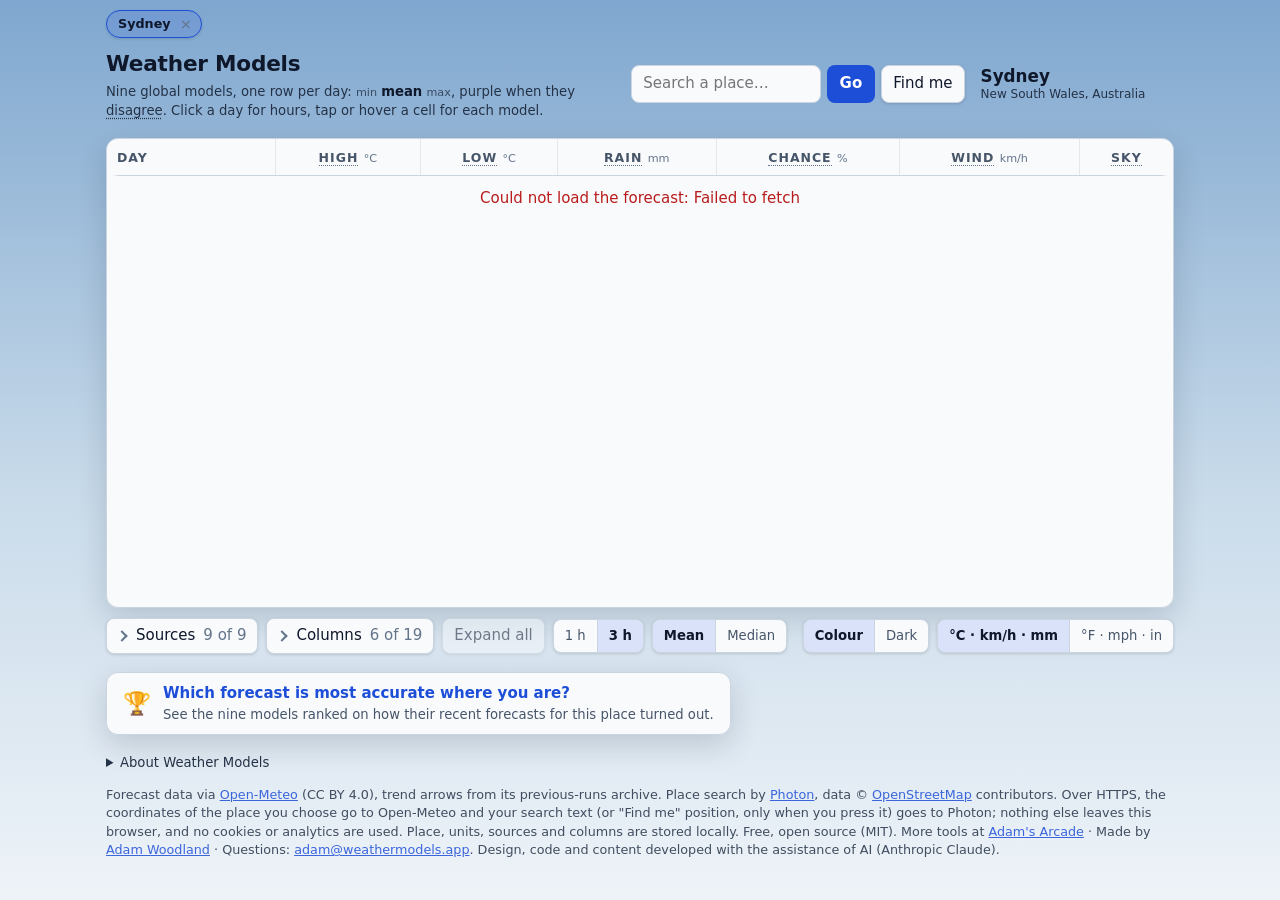
==== index.html @ e8eae399 "Shorter meta description Cut from 198 to 152 characters so search results show it whole.  Co-Authore" ====
<!DOCTYPE html>
<html lang="en-GB">
<head>
<meta charset="utf-8">
<meta name="viewport" content="width=device-width, initial-scale=1">
<title>Weather Models — compare nine forecast models in one table</title>
<meta name="description" content="Compare nine global weather models side by side: the min, mean and max forecast for temperature, rain, wind and more, day by day and hour by hour. Free.">
<meta name="keywords" content="weather model comparison, compare weather models, ECMWF vs GFS, multi-model forecast, forecast model spread, ECMWF, GFS, ICON, UKMO, ARPEGE, GEM, JMA, Open-Meteo">
<link rel="canonical" href="https://weathermodels.app/">

<meta property="og:type"        content="website">
<meta property="og:url"         content="https://weathermodels.app/">
<meta property="og:site_name"   content="Weather Models">
<meta property="og:title"       content="Weather Models — compare nine forecast models in one table">
<meta property="og:description" content="Every cell shows the min, mean and max across nine global weather models, one row per day. Free, no account, nothing tracked.">
<meta property="og:image"       content="https://weathermodels.app/og-image.png">
<meta property="og:image:width"  content="1200">
<meta property="og:image:height" content="630">
<meta property="og:image:alt"   content="Weather Models: a forecast table where each cell shows the minimum, mean and maximum across nine weather models">
<meta property="og:locale"      content="en_GB">
<meta name="twitter:card"        content="summary_large_image">
<meta name="twitter:title"       content="Weather Models — compare nine forecast models in one table">
<meta name="twitter:description" content="Every cell shows the min, mean and max across nine global weather models, one row per day. Free, no account, nothing tracked.">
<meta name="twitter:image"       content="https://weathermodels.app/og-image.png">

<link rel="icon" href="/favicon.ico" sizes="48x48">
<link rel="icon" href="/favicon.svg" type="image/svg+xml">
<link rel="apple-touch-icon" href="/apple-touch-icon.png">
<link rel="manifest" href="/manifest.json">
<meta name="theme-color" content="#b7cde2">
<meta name="robots" content="index, follow">
<link rel="stylesheet" href="style.css">
<script src="theme-boot.js"></script>

<script type="application/ld+json">
{
  "@context": "https://schema.org",
  "@type": "WebApplication",
  "name": "Weather Models",
  "alternateName": ["weathermodels.app", "Mean Weather"],
  "url": "https://weathermodels.app/",
  "description": "Compare nine global weather forecast models side by side. Every cell shows the minimum, mean and maximum forecast across the models, one row per day, with hourly detail on demand. Runs entirely in the browser; free, no account, nothing tracked.",
  "applicationCategory": "UtilitiesApplication",
  "operatingSystem": "Any",
  "browserRequirements": "Requires JavaScript",
  "inLanguage": "en-GB",
  "isAccessibleForFree": true,
  "offers": { "@type": "Offer", "price": "0", "priceCurrency": "GBP" },
  "author": { "@type": "Person", "name": "Adam Woodland", "url": "https://adamwoodland.com/" }
}
</script>
<script type="application/ld+json">
{
  "@context": "https://schema.org",
  "@type": "FAQPage",
  "mainEntity": [
    {
      "@type": "Question",
      "name": "What do the three numbers in a cell mean?",
      "acceptedAnswer": { "@type": "Answer", "text": "The lowest, the mean (or the median, switchable in the toolbar) and the highest forecast across the weather models that are switched on. Purple outer numbers mean the models disagree by more than usual for that column. The big number is tinted by its value: blue for cold or wet, orange and red for hot, strong wind or high UV; ordinary values stay plain." }
    },
    {
      "@type": "Question",
      "name": "Which weather models are compared?",
      "acceptedAnswer": { "@type": "Answer", "text": "Nine global models, fetched through Open-Meteo: ECMWF IFS, ECMWF AIFS (AI), NOAA GFS, DWD ICON, Met Office UKMO, Météo-France ARPEGE, ECCC GEM, JMA and CMA GRAPES. The seamless variants blend in each agency's regional high-resolution model where one exists, so the same list works anywhere in the world." }
    },
    {
      "@type": "Question",
      "name": "What do the small arrows mean?",
      "acceptedAnswer": { "@type": "Answer", "text": "On most number columns an arrow shows that the models' average for that day has moved since their run three days ago, using Open-Meteo's archive of previous runs: by at least 1 degree for temperatures and dew point, 1 mm of rain, 1 cm of snow, 5 km/h of wind (4 for the day's average, 8 for gusts), 15% cloud, 8% humidity, 3 hPa of pressure or an hour of sunshine. Chance and UV have no arrow because the archive does not keep them. Hover or tap the cell for the change." }
    },
    {
      "@type": "Question",
      "name": "Is anything tracked or uploaded?",
      "acceptedAnswer": { "@type": "Answer", "text": "Nothing is tracked: no cookies, no accounts, no analytics. Two things do leave your browser, both over HTTPS: the coordinates of the place you choose go to Open-Meteo to fetch the forecasts, and the text you type in the search box (or your position, if you press Find me) goes to Photon to look the place up. Your settings are stored in this browser only." }
    }
  ]
}
</script>
</head>
<body>
<a class="skip" href="#main">Skip to content</a>
<svg class="sprite" xmlns="http://www.w3.org/2000/svg" aria-hidden="true" focusable="false">
  <symbol id="i-sun" viewBox="0 0 24 24"><circle cx="12" cy="12" r="4"/><path d="M12 2v2M12 20v2M2 12h2M20 12h2M4.9 4.9l1.4 1.4M17.7 17.7l1.4 1.4M4.9 19.1l1.4-1.4M17.7 6.3l1.4-1.4"/></symbol>
  <symbol id="i-partly" viewBox="0 0 24 24"><circle cx="8" cy="8" r="3"/><path d="M8 2v1.5M2 8h1.5M3.8 3.8l1 1M12.2 3.8l-1 1M3.8 12.2l1-1"/><path d="M10 21h8a3.5 3.5 0 0 0 .4-6.97A5 5 0 0 0 9 15.5 3 3 0 0 0 10 21z"/></symbol>
  <symbol id="i-cloud" viewBox="0 0 24 24"><path d="M7 19h10a4 4 0 0 0 .5-7.97A6 6 0 0 0 6.3 12.5 3.5 3.5 0 0 0 7 19z"/></symbol>
  <symbol id="i-fog" viewBox="0 0 24 24"><path d="M7 15h10a4 4 0 0 0 .5-7.97A6 6 0 0 0 6.3 8.5 3.5 3.5 0 0 0 7 15z"/><path d="M5 19h14M8 22.5h9"/></symbol>
  <symbol id="i-drizzle" viewBox="0 0 24 24"><path d="M7 16h10a4 4 0 0 0 .5-7.97A6 6 0 0 0 6.3 9.5 3.5 3.5 0 0 0 7 16z"/><path d="M9 19v2M13 19v2M17 19v2"/></symbol>
  <symbol id="i-rain" viewBox="0 0 24 24"><path d="M7 16h10a4 4 0 0 0 .5-7.97A6 6 0 0 0 6.3 9.5 3.5 3.5 0 0 0 7 16z"/><path d="M9.5 18.5l-1.5 4M13.5 18.5l-1.5 4M17.5 18.5l-1.5 4"/></symbol>
  <symbol id="i-snow" viewBox="0 0 24 24"><path d="M7 16h10a4 4 0 0 0 .5-7.97A6 6 0 0 0 6.3 9.5 3.5 3.5 0 0 0 7 16z"/><path d="M9 20.5h.01M13 20.5h.01M17 20.5h.01M11 23h.01M15 23h.01"/></symbol>
  <symbol id="i-storm" viewBox="0 0 24 24"><path d="M7 15h10a4 4 0 0 0 .5-7.97A6 6 0 0 0 6.3 8.5 3.5 3.5 0 0 0 7 15z"/><path d="M13 14l-2.5 5H14l-2.5 5"/></symbol>
  <symbol id="i-arrow" viewBox="0 0 24 24"><path d="M12 21V4M6 10l6-6 6 6"/></symbol>
</svg>

<nav id="tabs" class="tabs" aria-label="Recent places" hidden></nav>

<header class="top">
  <div class="brand">
    <h1>Weather Models</h1>
    <p class="sub">Nine global models, one row per day: <span class="k lo">min</span> <strong class="k mean">mean</strong> <span class="k hi">max</span>, purple when they <span id="disagree" class="hint" tabindex="0">disagree</span>. Click a day for hours, tap or hover a cell for each model.</p>
  </div>
  <div class="where">
    <form class="loc" id="locForm" autocomplete="off" role="search">
      <input id="locInput" type="search" placeholder="Search a place…" aria-label="Search a place" required>
      <button type="submit">Go</button>
      <button type="button" id="findMe" class="ghost" title="Use this device's location (asks permission)">Find me</button>
      <ul id="locResults" class="results" hidden></ul>
    </form>
    <div class="place">
      <h2 id="placeName">Loading…</h2>
      <p id="placeMeta" class="meta"></p>
    </div>
  </div>
</header>

<main id="main" tabindex="-1">
  <section class="fc-wrap">
    <table class="fc" id="fcTable">
      <thead>
        <tr>
          <th class="when" scope="col">Day</th>
        </tr>
      </thead>
    </table>
    <p id="status" class="status" role="status"></p>
  </section>

  <button type="button" id="barToggle" class="ghost tog-panel bar-toggle" aria-expanded="false" aria-controls="bar"><span class="chev" aria-hidden="true"></span>Settings</button>
  <div class="bar" id="bar">
    <button type="button" id="srcBtn" class="ghost tog-panel" aria-expanded="false" aria-controls="srcPanel">
      <span class="chev" aria-hidden="true"></span>Sources <span id="srcCount" class="count"></span></button>
    <button type="button" id="colsBtn" class="ghost tog-panel" aria-expanded="false" aria-controls="colsPanel">
      <span class="chev" aria-hidden="true"></span>Columns <span id="colCount" class="count"></span></button>
    <button type="button" id="expandAll" class="ghost" disabled>Expand all</button>
    <div id="step" class="seg" role="group" aria-label="Hour rows" title="Hour rows when a day is expanded: every hour, or 3-hour blocks (rain and sunshine summed, the rest averaged)">
      <button type="button" data-step="1" aria-pressed="false">1 h</button>
      <button type="button" data-step="3" aria-pressed="true">3 h</button>
    </div>
    <div id="avg" class="seg" role="group" aria-label="Middle number" title="The middle number in every cell: the mean or the median of the models. Wind direction always uses a circular mean.">
      <button type="button" data-avg="mean" aria-pressed="true">Mean</button>
      <button type="button" data-avg="median" aria-pressed="false">Median</button>
    </div>
    <div id="mode" class="seg" role="group" aria-label="Colour mode" title="Colour follows the current weather at this place, day or night. Dark is plain black.">
      <button type="button" data-mode="colour" aria-pressed="true">Colour</button>
      <button type="button" data-mode="dark" aria-pressed="false">Dark</button>
    </div>
    <div id="units" class="seg" role="group" aria-label="Units">
      <button type="button" data-units="metric" aria-pressed="true">°C · km/h · mm</button>
      <button type="button" data-units="imperial" aria-pressed="false">°F · mph · in</button>
    </div>
  </div>

  <section id="srcPanel" class="panel" hidden aria-label="Forecast sources">
    <p class="hint">Untick a model to leave it out of every cell. The number is how many days ahead that model reaches here.
      All "seamless" models blend in that agency's regional high-resolution model where one exists.
      (Australia's BoM ACCESS-G is not listed: Open-Meteo has published no data for it recently.)
      <a href="/most-accurate-weather-forecast/">Which of them has been most accurate here?</a></p>
    <ul id="sourceList" class="chips"></ul>
  </section>

  <section id="colsPanel" class="panel" hidden aria-label="Choose and order columns">
    <p class="hint">Tick a column to show it. Drag the handle, or use the arrows, to change the order.
      Two neighbouring columns that share an hourly value (High + Low, Wind + Wind avg) merge into one cell in the hour rows.</p>
    <ol id="colList" class="collist"></ol>
    <div class="panel-actions">
      <button type="button" id="colsReset" class="ghost">Reset to default</button>
    </div>
  </section>

  <div id="pop" class="pop" hidden role="dialog" aria-label="Details"></div>

  <noscript><p class="status">Weather Models needs JavaScript to fetch and compare the forecasts. Nothing is tracked with it.</p></noscript>

  <a class="acc-promo" href="/most-accurate-weather-forecast/">
    <span class="acc-promo-icon" aria-hidden="true">🏆</span>
    <span class="acc-promo-text"><strong>Which forecast is most accurate where you are?</strong>
      <span class="acc-promo-sub">See the nine models ranked on how their recent forecasts for this place turned out.</span></span>
  </a>

  <details class="about">
    <summary>About Weather Models</summary>
    <dl>
      <dt>What do the three numbers in a cell mean?</dt>
      <dd>The lowest, the mean (or the median, switchable in the toolbar) and the highest forecast across the weather models that are switched on. Purple outer numbers mean the models disagree by more than usual for that column. The big number is tinted by its value: blue for cold or wet, orange and red for hot, strong wind or high UV; ordinary values stay plain.</dd>
      <dt>Which weather models are compared?</dt>
      <dd>Nine global models, fetched through Open-Meteo: ECMWF IFS, ECMWF AIFS (AI), NOAA GFS, DWD ICON, Met Office UKMO, Météo-France ARPEGE, ECCC GEM, JMA and CMA GRAPES. The "seamless" variants blend in each agency's regional high-resolution model where one exists, so the same list works anywhere in the world.</dd>
      <dt>What do the small arrows mean?</dt>
      <dd>On most number columns an arrow shows that the models' average for that day has moved since their run three days ago, using Open-Meteo's archive of previous runs: by at least 1° for temperatures and dew point, 1 mm of rain, 1 cm of snow, 5 km/h of wind (4 for the day's average, 8 for gusts), 15% cloud, 8% humidity, 3 hPa of pressure or an hour of sunshine. Chance and UV have no arrow because the archive does not keep them. Hover or tap the cell for the change.</dd>
      <dt>Is anything tracked or uploaded?</dt>
      <dd>Nothing is tracked: no cookies, no accounts, no analytics. Two things do leave your browser, both over HTTPS: the coordinates of the place you choose go to Open-Meteo to fetch the forecasts, and the text you type in the search box (or your position, if you press "Find me") goes to Photon to look the place up. Your settings are stored in this browser only.</dd>
    </dl>
  </details>

  <p class="footer">Forecast data via <a href="https://open-meteo.com/" rel="noopener">Open-Meteo</a> (CC BY 4.0), trend arrows from its previous-runs archive.
    Place search by <a href="https://photon.komoot.io/" rel="noopener">Photon</a>, data © <a href="https://www.openstreetmap.org/copyright" rel="noopener">OpenStreetMap</a> contributors.
    Over HTTPS, the coordinates of the place you choose go to Open-Meteo and your search text (or "Find me" position, only when you press it) goes to Photon; nothing else leaves this browser, and no cookies or analytics are used. Place, units, sources and columns are stored locally.
    Free, open source (MIT). More tools at <a href="https://games.adamwoodland.com/">Adam's Arcade</a> · Made by <a href="https://adamwoodland.com/">Adam Woodland</a> · Questions: <a href="mailto:adam@weathermodels.app">adam@weathermodels.app</a>. Design, code and content developed with the assistance of AI (Anthropic Claude).</p>
</main>

<script src="app.js"></script>
</body>
</html>
---- style.css ----
/* weathermodels.app styles. No inline CSS anywhere (strict-CSP fleet). */

/* ---------- themes ----------
 * Colour mode (default) paints the page background from the current hour's sky at the chosen
 * place: html[data-sky] picks the gradient, html[data-night="1"] switches to the deep palette.
 * Until the forecast arrives there is no data-sky, so the neutral daytime look below applies.
 * Dark mode (html[data-mode="dark"]) is plain black; JS removes the sky attributes then.
 */
:root {
  --bg-grad: linear-gradient(180deg, #7fa7cf 0%, #c9dbea 55%, #eef3f8 100%);
  --bg: #b7cde2;
  --card: #f8fafc;
  --card-2: #eef2f7;
  --line: #cbd5e1;
  --line-soft: #dde4ec;
  --rule: rgba(15, 23, 42, .08);
  --text: #0f172a;
  --dim: #475569;
  --faint: #64748b;
  --text-bg: #0f172a;      /* text sitting directly on the page background */
  --dim-bg: #243247;
  --accent: #1d4ed8;
  --on-accent: #ffffff;
  --accent-soft: rgba(29, 78, 216, .14);
  --spread: #a21caf;      /* outer numbers when the models disagree: purple-magenta, not a warning colour */
  --err: #b91c1c;
  --up: #c2410c;
  --down: #1d4ed8;
  --night-row: #e3e9f0;
  --hover-when: #eef2f7;
  --pop-bg: #ffffff;
  --shadow: 0 10px 30px rgba(15, 23, 42, .16);
  --wknd: #f1f5f9;
  /* value tints for the big number (see band() in app.js) */
  --v-cold2: #1e40af; --v-cold: #2563eb; --v-warm: #ea580c; --v-hot: #dc2626; --v-hot2: #9f1239;
  --v-wet: #2563eb; --v-wet2: #1d4ed8; --v-wet3: #3730a3;
  --v-breezy: #d97706; --v-gale: #dc2626;
  --v-uvmod: #ca8a04; --v-uvhigh: #ea580c; --v-uvvhigh: #dc2626; --v-uvext: #7e22ce;
  --radius: 12px;
  color-scheme: light;
}

/* daytime skies */
html[data-sky="clear"]    { --bg-grad: linear-gradient(180deg, #4ea1f0 0%, #a9d4fb 55%, #fde8b8 100%); --bg: #8cc0f4; }
html[data-sky="partly"]   { --bg-grad: linear-gradient(180deg, #6da4d8 0%, #b9cfe3 60%, #e9eef4 100%); --bg: #a4c1dc; }
html[data-sky="overcast"] { --bg-grad: linear-gradient(180deg, #9aa5b3 0%, #c4ccd6 60%, #e3e7ec 100%); --bg: #b8c1cc; }
html[data-sky="fog"]      { --bg-grad: linear-gradient(180deg, #b9c2c9 0%, #d9dfe4 60%, #eef1f3 100%); --bg: #d0d7dc; }
html[data-sky="rain"]     { --bg-grad: linear-gradient(180deg, #7d97b0 0%, #aebfd0 60%, #d7e0e9 100%); --bg: #a2b5c8; }
html[data-sky="snow"]     { --bg-grad: linear-gradient(180deg, #a9c4dc 0%, #d8e6f1 60%, #f4f8fb 100%); --bg: #cddfec; }
html[data-sky="storm"]    { --bg-grad: linear-gradient(180deg, #8b8fa8 0%, #c3c7d6 60%, #e6e8ef 100%); --bg: #b0b4c6; }

/* night: deep palette, then a sky-tinted gradient */
html[data-night="1"] {
  --bg-grad: linear-gradient(180deg, #0b1226 0%, #16213d 60%, #1f2a44 100%);
  --bg: #111a30;
  --card: #1a2338;
  --card-2: #141c2e;
  --line: #2c3a55;
  --line-soft: #243149;
  --rule: rgba(255, 255, 255, .06);
  --text: #e5e9f0;
  --dim: #97a3b8;
  --faint: #6f7c92;
  --text-bg: #e5e9f0;
  --dim-bg: #aab5c8;
  --accent: #60a5fa;
  --on-accent: #0b1222;
  --accent-soft: rgba(96, 165, 250, .18);
  --spread: #e879f9;
  --err: #f87171;
  --up: #fb923c;
  --down: #60a5fa;
  --night-row: #0f1626;
  --hover-when: #212c45;
  --pop-bg: #0b1222;
  --shadow: 0 10px 30px rgba(0, 0, 0, .45);
  --wknd: #1f2a42;
  --v-cold2: #38bdf8; --v-cold: #60a5fa; --v-warm: #fb923c; --v-hot: #f87171; --v-hot2: #fb7185;
  --v-wet: #60a5fa; --v-wet2: #93c5fd; --v-wet3: #a5b4fc;
  --v-breezy: #fbbf24; --v-gale: #f87171;
  --v-uvmod: #facc15; --v-uvhigh: #fb923c; --v-uvvhigh: #f87171; --v-uvext: #c084fc;
  color-scheme: dark;
}
html[data-sky="clear"][data-night="1"]    { --bg-grad: linear-gradient(180deg, #050a1f 0%, #101a3d 60%, #1d2a52 100%); --bg: #0f1834; }
html[data-sky="partly"][data-night="1"]   { --bg-grad: linear-gradient(180deg, #0b1224 0%, #1a2540 60%, #2a3550 100%); --bg: #182340; }
html[data-sky="overcast"][data-night="1"] { --bg-grad: linear-gradient(180deg, #14181f 0%, #232a35 60%, #313a47 100%); --bg: #202732; }
html[data-sky="fog"][data-night="1"]      { --bg-grad: linear-gradient(180deg, #1a1e24 0%, #2c323a 60%, #3d454f 100%); --bg: #2a3038; }
html[data-sky="rain"][data-night="1"]     { --bg-grad: linear-gradient(180deg, #0a1520 0%, #142838 60%, #1e3a4d 100%); --bg: #132634; }
html[data-sky="snow"][data-night="1"]     { --bg-grad: linear-gradient(180deg, #0f1828 0%, #1f2f47 60%, #33465f 100%); --bg: #1d2c44; }
html[data-sky="storm"][data-night="1"]    { --bg-grad: linear-gradient(180deg, #0d0a1c 0%, #1e1638 60%, #2c2350 100%); --bg: #1b1434; }

/* dark mode: black, no weather tint */
html[data-mode="dark"] {
  --bg-grad: none;
  --bg: #000000;
  --card: #0d0d0f;
  --card-2: #131316;
  --line: #2a2a2f;
  --line-soft: #202024;
  --rule: rgba(255, 255, 255, .06);
  --text: #ececee;
  --dim: #9a9aa1;
  --faint: #6c6c74;
  --text-bg: #ececee;
  --dim-bg: #9a9aa1;
  --accent: #7aa7ff;
  --on-accent: #0a0a0c;
  --accent-soft: rgba(122, 167, 255, .16);
  --spread: #e879f9;
  --err: #ff7b7b;
  --up: #ff9f5a;
  --down: #7aa7ff;
  --night-row: #09090b;
  --hover-when: #17171b;
  --pop-bg: #0a0a0c;
  --shadow: 0 10px 30px rgba(0, 0, 0, .6);
  --wknd: #151518;
  --v-cold2: #38bdf8; --v-cold: #7aa7ff; --v-warm: #ff9f5a; --v-hot: #ff7b7b; --v-hot2: #fb7185;
  --v-wet: #7aa7ff; --v-wet2: #93c5fd; --v-wet3: #a5b4fc;
  --v-breezy: #f5b942; --v-gale: #ff7b7b;
  --v-uvmod: #facc15; --v-uvhigh: #ff9f5a; --v-uvvhigh: #ff7b7b; --v-uvext: #c084fc;
  color-scheme: dark;
}

* { box-sizing: border-box; }

html, body { margin: 0; }

body {
  background: var(--bg-grad), var(--bg);
  background-attachment: fixed;
  color: var(--text-bg);
  font: 15px/1.45 system-ui, -apple-system, "Segoe UI", Roboto, Inter, sans-serif;
  -webkit-font-smoothing: antialiased;
  min-height: 100vh;
}

a { color: var(--accent); }

button { font: inherit; cursor: pointer; }
button:focus-visible { outline: 2px solid var(--accent); outline-offset: 1px; }

.skip {
  position: absolute; left: -999px; top: 8px;
  background: var(--accent); color: var(--on-accent); padding: 6px 10px; border-radius: 6px;
}
.skip:focus { left: 8px; z-index: 10; }

/* ---------- recent places (tabs) ---------- */

.tabs {
  max-width: 1100px;
  margin: 0 auto;
  padding: 10px 16px 0;
  display: flex;
  flex-wrap: wrap;
  gap: 6px;
}
.tabs[hidden] { display: none; }
.tab {
  display: inline-flex;
  align-items: stretch;
  background: var(--card);
  color: var(--text);
  border: 1px solid var(--line);
  border-radius: 999px;
  overflow: hidden;
  font-size: .85em;
  box-shadow: 0 1px 3px rgba(0, 0, 0, .15);
}
.tab .go {
  background: none;
  border: 0;
  color: inherit;
  padding: 4px 4px 4px 11px;
  max-width: 14rem;
  white-space: nowrap;
  overflow: hidden;
  text-overflow: ellipsis;
}
.tab .x {
  background: none;
  border: 0;
  color: var(--faint);
  padding: 2px 9px 2px 5px;
  font-size: 1.15em;
  line-height: 1;
}
.tab .x:hover { color: var(--err); }
.tab.on { background: var(--accent-soft); border-color: var(--accent); }
.tab.on .go { font-weight: 600; }
.tabs:not([hidden]) + .top { padding-top: 10px; }

/* ---------- header ---------- */

.top {
  max-width: 1100px;
  margin: 0 auto;
  padding: 18px 16px 6px;
  display: flex;
  flex-wrap: wrap;
  gap: 10px 32px;
  align-items: center;
  justify-content: space-between;
}

.brand { flex: 1 1 240px; min-width: 0; }
.brand h1 {
  margin: 0;
  color: var(--text-bg);
  font-size: 1.35rem;
  font-weight: 700;
  letter-spacing: -.01em;
}

.brand .sub { margin: 2px 0 0; color: var(--dim-bg); font-size: .88em; }
.k { font-variant-numeric: tabular-nums; }
.k.lo, .k.hi { color: var(--dim-bg); font-size: .85em; opacity: .8; }
.k.mean { color: var(--text-bg); }
.hint { text-decoration: underline dotted; text-underline-offset: 3px; cursor: help; }

/* search + current place, side by side */
.where {
  display: flex;
  flex-wrap: nowrap;
  align-items: center;
  gap: 8px 16px;
  flex: 0 0 auto;
}

.loc {
  position: relative;
  display: flex;
  gap: 6px;
  flex: 0 0 300px;
}

.place { min-width: 0; max-width: 20rem; }
.place h2 { margin: 0; color: var(--text-bg); font-size: 1.05rem; font-weight: 600; line-height: 1.2; white-space: nowrap; overflow: hidden; text-overflow: ellipsis; }
.place .meta { margin: 0; color: var(--dim-bg); font-size: .8em; white-space: nowrap; overflow: hidden; text-overflow: ellipsis; cursor: help; }

.loc input {
  flex: 1;
  min-width: 0;
  background: var(--card);
  color: var(--text);
  border: 1px solid var(--line);
  border-radius: 8px;
  padding: 7px 11px;
  font: inherit;
}
.loc input:focus { outline: 2px solid var(--accent); outline-offset: 1px; }

.loc button[type="submit"], .panel-actions button:not(.ghost) {
  background: var(--accent);
  color: var(--on-accent);
  border: 0;
  border-radius: 8px;
  padding: 7px 13px;
  font-weight: 600;
}

.ghost {
  background: var(--card);
  color: var(--text);
  box-shadow: 0 1px 3px rgba(0, 0, 0, .15);
  border: 1px solid var(--line);
  border-radius: 8px;
  padding: 6px 11px;
}
.ghost:hover { border-color: var(--dim); }
.ghost:disabled { opacity: .5; cursor: default; }

.results {
  color: var(--text);
  position: absolute;
  top: calc(100% + 6px);
  left: 0; right: 0;
  margin: 0; padding: 4px;
  list-style: none;
  background: var(--card);
  border: 1px solid var(--line);
  border-radius: 8px;
  box-shadow: var(--shadow);
  z-index: 5;
}
.results button {
  width: 100%;
  text-align: left;
  background: none;
  border: 0;
  color: var(--text);
  padding: 8px 10px;
  border-radius: 6px;
}
.results button:hover, .results button:focus-visible { background: var(--accent-soft); outline: none; }
.results .type { color: var(--faint); font-size: .8em; margin-left: 8px; }
.results .where { display: block; color: var(--dim); font-size: .85em; }
.results .empty { color: var(--dim); padding: 8px 10px; }

/* ---------- main ---------- */

main {
  max-width: 1100px;
  margin: 0 auto;
  padding: 6px 16px 40px;
}
main:focus { outline: none; }

.count { font-weight: 400; letter-spacing: 0; text-transform: none; color: var(--faint); }

/* toolbar: collapsible Sources / Columns + units */

/* the icon sprite: `hidden` does not apply to SVG elements, so park it off-canvas at zero size */
.sprite { position: absolute; width: 0; height: 0; overflow: hidden; }

.tog-panel.bar-toggle { display: none; margin: 10px 0 0; }

.bar {
  display: flex;
  flex-wrap: wrap;
  gap: 8px;
  align-items: center;
  margin: 10px 0 8px;
}
.bar #mode { margin-left: auto; }

.tog-panel { display: inline-flex; align-items: center; gap: 8px; }
.tog-panel .chev { margin: 0 2px 0 0; }
.tog-panel[aria-expanded="true"] { border-color: var(--accent); }
.tog-panel[aria-expanded="true"] .chev { transform: rotate(45deg); }

/* sources */

.chips {
  list-style: none;
  margin: 0; padding: 0;
  display: flex;
  flex-wrap: wrap;
  gap: 6px;
}
.chips label {
  position: relative;
  display: inline-flex;
  align-items: center;
  gap: 7px;
  padding: 5px 10px 5px 8px;
  background: var(--card);
  border: 1px solid var(--line);
  border-radius: 999px;
  cursor: pointer;
  user-select: none;
  font-size: .88em;
  transition: opacity .15s;
}
.chips input { position: absolute; opacity: 0; pointer-events: none; }
.chips label:has(input:focus-visible) { outline: 2px solid var(--accent); outline-offset: 1px; }
.chips label:has(input:not(:checked)) { opacity: .45; }
.chips label:has(input:not(:checked)) .dot { background: var(--faint); }
.chips .dot { width: 9px; height: 9px; border-radius: 50%; flex: none; }
.chips .name { font-weight: 600; }
.chips .org { color: var(--dim); }
.chips .days { color: var(--faint); font-variant-numeric: tabular-nums; }
.chips .off { color: var(--faint); font-style: italic; }

/* per-model colours (a class, not an inline style, because of the CSP) */
.m-ecmwf_ifs025 .dot         { background: #3b82f6; }
.m-ecmwf_aifs025_single .dot { background: #818cf8; }
.m-gfs_seamless .dot         { background: #f59e0b; }
.m-icon_seamless .dot        { background: #10b981; }
.m-ukmo_seamless .dot        { background: #a855f7; }
.m-meteofrance_seamless .dot { background: #ec4899; }
.m-gem_seamless .dot         { background: #ef4444; }
.m-jma_seamless .dot         { background: #14b8a6; }
.m-cma_grapes_global .dot    { background: #fb923c; }

.seg {
  display: inline-flex;
  color: var(--text);
  box-shadow: 0 1px 3px rgba(0, 0, 0, .15);
  background: var(--card);
  border: 1px solid var(--line);
  border-radius: 8px;
  overflow: hidden;
}
.seg button {
  background: none;
  border: 0;
  color: var(--dim);
  padding: 6px 11px;
  font-size: .88em;
}
.seg button + button { border-left: 1px solid var(--line); }
.seg button[aria-pressed="true"] { background: var(--accent-soft); color: var(--text); font-weight: 600; }

/* collapsible panels */

.panel {
  background: var(--card);
  color: var(--text);
  border: 1px solid var(--line);
  border-radius: var(--radius);
  box-shadow: var(--shadow);
  padding: 12px 14px;
  margin: 0 0 10px;
}
.panel .hint { margin: 0 0 10px; color: var(--dim); font-size: .88em; }

.collist {
  list-style: none;
  margin: 0; padding: 0;
  display: grid;
  grid-template-columns: repeat(auto-fill, minmax(320px, 1fr));
  gap: 4px 12px;
}
.collist li {
  display: grid;
  grid-template-columns: auto 1fr auto auto;
  align-items: center;
  gap: 6px;
  padding: 5px 6px;
  border-radius: 8px;
  background: var(--card-2);
  border: 1px solid var(--line-soft);
}
.collist li.dragging { opacity: .35; }
.collist .grip { color: var(--faint); cursor: grab; padding: 0 4px; font-size: 1.1em; user-select: none; }
.collist label {
  display: grid;
  grid-template-columns: auto auto 1fr;
  align-items: baseline;
  column-gap: 8px;
  cursor: pointer;
  min-width: 0;
}
.collist label input { align-self: center; margin: 0; }
.collist .name { font-weight: 600; }
.collist .unit { color: var(--faint); font-size: .85em; }
.collist .desc {
  grid-column: 1 / -1;
  color: var(--dim);
  font-size: .8em;
  line-height: 1.35;
}
.collist .mv {
  background: none;
  border: 1px solid transparent;
  color: var(--dim);
  border-radius: 6px;
  padding: 2px 6px;
  font-size: .75em;
}
.collist .mv:hover:not(:disabled) { border-color: var(--line); color: var(--text); }
.collist .mv:disabled { opacity: .25; cursor: default; }

.panel-actions { display: flex; justify-content: flex-end; gap: 8px; margin-top: 10px; }

/* ---------- forecast table ---------- */

/* while the table is empty, keep the space it will take so the toolbar below does not jump */
.fc-wrap.loading { min-height: 470px; }

.fc-wrap {
  margin-top: 6px;
  background: var(--card);
  color: var(--text);
  border: 1px solid var(--line);
  border-radius: var(--radius);
  box-shadow: var(--shadow);
  overflow: visible;   /* so the sticky header can pin to the viewport; phones scroll sideways instead */
}
.fc-wrap .fc { border-radius: var(--radius); overflow: hidden; }
/* too many columns for the card (fitTable in app.js): tighter cells, then a sideways scroll as on phones */
.fc-wrap.tight .fc th, .fc-wrap.tight .fc td { padding-left: 6px; padding-right: 6px; }
.fc-wrap.scroll { overflow-x: auto; }
.fc-wrap.scroll .fc { overflow: visible; }
.fc-wrap.scroll .fc thead th { position: static; }
.fc-wrap.scroll .fc thead th.when { position: sticky; }

.fc {
  width: 100%;
  border-collapse: collapse;
  font-variant-numeric: tabular-nums;
}

.fc th, .fc td { padding: 0 10px; text-align: center; }
.fc th + th, .fc td + td { border-left: 1px solid var(--rule); }
.fc th.when, .fc td.when {
  text-align: left;
  width: 10.5rem;
  min-width: 8rem;
  white-space: nowrap;
  position: sticky;
  left: 0;
  background: var(--card);
  z-index: 1;
}

.fc thead th {
  position: sticky;
  top: 0;
  z-index: 2;
  background: var(--card);
  padding-top: 10px; padding-bottom: 8px;
  font-size: .78rem;
  font-weight: 600;
  text-transform: uppercase;
  letter-spacing: .08em;
  color: var(--dim);
  border-bottom: 1px solid var(--line);
  white-space: nowrap;
}
.fc thead th .lbl { cursor: help; border-bottom: 1px dotted var(--faint); }
.fc thead th small {
  text-transform: none;
  letter-spacing: 0;
  font-weight: 400;
  font-size: .9em;
  color: var(--faint);
}

/* day rows */

.fc tbody.day { border-top: 1px solid var(--line-soft); }
.fc tbody.day:first-of-type { border-top: 0; }

.fc tr.d td { height: 38px; cursor: pointer; }
.fc tbody.wknd tr.d td { background: var(--wknd); }
.fc tbody.wknd tr.d td.when { background: var(--wknd); }
.fc tr.d:hover td { background: var(--card-2); }
.fc tr.d:hover td.when { background: var(--hover-when); }

.tog {
  display: inline-flex;
  align-items: center;
  gap: 8px;
  background: none;
  border: 0;
  color: inherit;
  padding: 4px 0;
}
.tog:focus-visible { outline: 2px solid var(--accent); outline-offset: 2px; border-radius: 4px; }

.chev {
  width: 8px; height: 8px;
  border-right: 2px solid var(--faint);
  border-bottom: 2px solid var(--faint);
  transform: rotate(-45deg);
  transition: transform .15s;
  flex: none;
  margin-left: 2px;
}
.day.open .chev { transform: rotate(45deg); }

.tog .dow { font-weight: 600; }
.tog .dt { color: var(--dim); }
.tog .rel { color: var(--accent); font-weight: 600; }

/* stat cell: min  MEAN  max */

.stat { white-space: nowrap; }
.stat .lo, .stat .hi {
  display: inline-block;
  min-width: 2ch;
  font-size: .74em;
  color: var(--faint);
}
.stat .lo { text-align: right; }
.stat .hi { text-align: left; }
.stat .mean {
  display: inline-block;
  min-width: 2.6ch;
  margin: 0 .3ch;
  font-size: 1.08em;
  font-weight: 650;
  text-align: center;
}
/* wider boxes where the values carry decimals or more digits, so columns stay aligned */
.stat.mm .lo, .stat.mm .hi   { min-width: 3.6ch; }
.stat.mm .mean               { min-width: 3.6ch; }
.stat.hpa .lo, .stat.hpa .hi { min-width: 4ch; }
.stat.hpa .mean              { min-width: 4.4ch; }
.stat.spd .lo, .stat.spd .hi { min-width: 2.4ch; }
.stat.dir .lo, .stat.dir .hi { min-width: 3.2ch; }
.stat.dir .mean              { min-width: 3.4ch; }
.stat.code .mean             { min-width: 0; font-size: .95em; font-weight: 600; display: inline-flex; align-items: center; gap: 6px; }
.ico { width: 18px; height: 18px; fill: none; stroke: currentColor; stroke-width: 1.8; stroke-linecap: round; stroke-linejoin: round; flex: none; }
.ico.sun { color: var(--v-uvmod); } .ico.partly { color: var(--dim); } .ico.cloud, .ico.fog { color: var(--faint); }
.ico.drizzle, .ico.rain { color: var(--v-wet); } .ico.snow { color: var(--v-cold2); } .ico.storm { color: var(--spread); }
.arrow { width: 18px; height: 18px; fill: none; stroke: currentColor; stroke-width: 2.2; stroke-linecap: round; stroke-linejoin: round; vertical-align: -4px; }
.sr { position: absolute; width: 1px; height: 1px; overflow: hidden; clip: rect(0 0 0 0); white-space: nowrap; }
.rot-0 { transform: rotate(0deg); } .rot-1 { transform: rotate(22.5deg); } .rot-2 { transform: rotate(45deg); } .rot-3 { transform: rotate(67.5deg); }
.rot-4 { transform: rotate(90deg); } .rot-5 { transform: rotate(112.5deg); } .rot-6 { transform: rotate(135deg); } .rot-7 { transform: rotate(157.5deg); }
.rot-8 { transform: rotate(180deg); } .rot-9 { transform: rotate(202.5deg); } .rot-10 { transform: rotate(225deg); } .rot-11 { transform: rotate(247.5deg); }
.rot-12 { transform: rotate(270deg); } .rot-13 { transform: rotate(292.5deg); } .rot-14 { transform: rotate(315deg); } .rot-15 { transform: rotate(337.5deg); }
.stat.dir .mean { min-width: 0; }
.stat.code .agree            { color: var(--faint); font-size: .72em; margin-left: 5px; }

.stat.zero .mean { color: var(--dim); font-weight: 500; }
/* value tints on the big number */
.mean.v-cold2 { color: var(--v-cold2); } .mean.v-cold { color: var(--v-cold); }
.mean.v-warm { color: var(--v-warm); } .mean.v-hot { color: var(--v-hot); } .mean.v-hot2 { color: var(--v-hot2); }
.mean.v-wet { color: var(--v-wet); } .mean.v-wet2 { color: var(--v-wet2); } .mean.v-wet3 { color: var(--v-wet3); }
.mean.v-breezy { color: var(--v-breezy); } .mean.v-gale { color: var(--v-gale); }
.mean.v-uvmod { color: var(--v-uvmod); } .mean.v-uvhigh { color: var(--v-uvhigh); } .mean.v-uvvhigh { color: var(--v-uvvhigh); } .mean.v-uvext { color: var(--v-uvext); }
.stat.single .mean { margin: 0; }
.stat.none, .stat.blank { color: var(--faint); }

/* drift arrow: change in the models' mean since their run three days ago (fixed slot keeps alignment) */
.drift {
  display: inline-block;
  width: 1.1ch;
  margin-left: 3px;
  font-size: .6em;
  vertical-align: .3em;
  text-align: left;
}
.drift.up   { color: var(--up); }
.drift.down { color: var(--down); }

/* tap/click popover: same breakdown as the hover tooltip */
.pop {
  position: absolute;
  z-index: 30;
  min-width: 220px;
  max-width: 320px;
  padding: 10px 12px;
  background: var(--pop-bg);
  color: var(--text);
  border: 1px solid var(--line);
  border-radius: 10px;
  box-shadow: var(--shadow);
  font-size: .88em;
  text-align: left;
}
.pop h4 { margin: 0 0 4px; font-size: .95em; font-weight: 600; }
.pop .n { margin: 0; color: var(--dim); font-size: .9em; }
.pop ul { list-style: none; margin: 8px 0 0; padding: 0; font-variant-numeric: tabular-nums; }
.pop li { display: flex; align-items: center; gap: 8px; padding: 2px 0; }
.pop li .dot { width: 8px; height: 8px; border-radius: 50%; flex: none; }
.pop li .name { flex: 1; cursor: help; text-decoration: underline dotted; text-decoration-color: var(--faint); text-underline-offset: 3px; }
.pop li .val { color: var(--text); font-weight: 600; }
.pop .trend { margin: 8px 0 0; padding-top: 6px; border-top: 1px solid var(--line-soft); color: var(--dim); font-size: .9em; }

/* spread highlight: the models disagree by more than the column's threshold (purple) */
.stat.wide .lo, .stat.wide .hi { color: var(--spread); }
.stat.code.wide .agree { color: var(--spread); }

/* hour rows */

.fc tr.h { display: none; }
.fc tbody.day.open tr.h { display: table-row; }

.fc tr.h td {
  height: 26px;
  font-size: .88em;
  background: var(--card-2);
  border-top: 1px solid var(--line-soft);
}
.fc tr.h td.when { padding-left: 34px; color: var(--dim); }
.fc tr.h.night td { background: var(--night-row); }
.fc tr.h.night td.when { color: var(--faint); }
.fc tr.h.past td { opacity: .45; }
.fc tr.h.now td.when { color: var(--accent); font-weight: 600; }
.fc tr.h td.stat .mean { font-size: 1.02em; }
.fc tr.h.note td { color: var(--faint); text-align: left; padding-left: 34px; font-style: italic; }
.fc tr.h td.stat[data-c] { cursor: pointer; }
.fc thead th[data-c] { cursor: help; }
.fc td.stat:focus-visible, .fc th[data-c]:focus-visible { outline: 2px solid var(--accent); outline-offset: -2px; }
.pop:focus { outline: none; }

.status { margin: 0; padding: 12px; color: var(--dim); text-align: center; }
.status:empty { display: none; }
.status.err { color: var(--err); }

/* collapsed About / FAQ: present for readers and crawlers, out of the way for everyone else */
/* link to the accuracy league table, between the settings and About */
.acc-promo {
  display: flex; align-items: center; gap: 12px;
  width: fit-content; max-width: 100%; box-sizing: border-box;
  margin: 18px 0 0; padding: 10px 16px;
  background: var(--card); color: var(--text);
  border: 1px solid var(--line); border-radius: var(--radius);
  box-shadow: var(--shadow); text-decoration: none;
}
.acc-promo:hover { border-color: var(--accent); }
.acc-promo:focus-visible { outline: 2px solid var(--accent); outline-offset: 2px; }
.acc-promo-icon { font-size: 1.5em; line-height: 1; }
.acc-promo strong { display: block; color: var(--accent); }
.acc-promo-sub { display: block; color: var(--dim); font-size: .88em; }

.about { margin: 18px 0 0; color: var(--dim-bg); font-size: .88em; }
.about summary { cursor: pointer; color: var(--dim-bg); width: max-content; }
.about summary:hover { color: var(--text-bg); }
.about dl { margin: 6px 0 0; max-width: 60rem; }
.about dt { margin-top: 8px; font-weight: 600; color: var(--text-bg); }
.about dd { margin: 2px 0 0; }

.footer { margin: 14px 0 0; color: var(--dim-bg); font-size: .85em; opacity: .85; }

@media (max-width: 560px) {
  .top { padding-top: 14px; }
  .tog-panel.bar-toggle { display: inline-flex; }
  .bar-toggle[aria-expanded="true"] { border-color: var(--accent); }
  .bar-toggle[aria-expanded="true"] .chev { transform: rotate(45deg); }
  .bar { display: none; }
  .bar.open { display: flex; }
  .fc-wrap { overflow-x: auto; }
  .fc-wrap .fc { overflow: visible; }
  .fc thead th { position: static; }
  .fc thead th.when, .fc td.when { position: sticky; }
  .stat.code .txt { display: none; }
  .stat.code .agree { margin-left: 2px; }
  .brand .sub { display: none; }
  .where { width: 100%; flex-wrap: wrap; }
  .loc { flex: 1 1 100%; }
  .place { max-width: none; }
  .place h2, .place .meta { white-space: normal; }
  .bar #mode { margin-left: 0; }
  .fc th.when, .fc td.when { width: 5.5rem; min-width: 5.5rem; }
  .fc th, .fc td { padding: 0 6px; }
  .fc { font-size: .92em; }
  .fc thead th small { display: none; }
  .tog .dt { display: none; }
  .fc tr.h td.when { padding-left: 20px; }
  .collist { grid-template-columns: 1fr; }
}

@media (prefers-reduced-motion: reduce) {
  .chev, .chips label { transition: none; }
}

/* ---------- print: light palette, table only ---------- */
@media print {
  html, html[data-night="1"], html[data-mode="dark"], html[data-sky] {
    --bg-grad: none; --bg: #fff; --card: #fff; --card-2: #f3f4f6; --line: #999; --line-soft: #ccc; --rule: #ddd;
    --text: #000; --dim: #333; --faint: #555; --text-bg: #000; --dim-bg: #333; --accent: #1d4ed8; --on-accent: #fff;
    --spread: #86198f; --up: #c2410c; --down: #1d4ed8; --night-row: #eee; --hover-when: #fff; --wknd: #f3f4f6; --shadow: none;
    --v-cold2: #1e40af; --v-cold: #2563eb; --v-warm: #ea580c; --v-hot: #dc2626; --v-hot2: #9f1239;
    --v-wet: #2563eb; --v-wet2: #1d4ed8; --v-wet3: #3730a3; --v-breezy: #d97706; --v-gale: #dc2626;
    --v-uvmod: #ca8a04; --v-uvhigh: #ea580c; --v-uvvhigh: #dc2626; --v-uvext: #7e22ce;
    color-scheme: light;
  }
  body { background: #fff; font-size: 12px; }
  .skip, .tabs, .loc, .bar, .bar-toggle, .panel, #pop, .about, .footer, .status, .chev { display: none !important; }
  .top { padding: 0 0 6px; }
  .fc-wrap, .fc-wrap.scroll { box-shadow: none; border-color: #999; margin: 0; overflow: visible; }
  .fc thead th { position: static; }
  .fc th, .fc td { padding: 0 6px; }
  .fc tr.d td { height: 26px; }
  .fc tr.h td { height: 20px; }
  .fc tr.h.past td { opacity: 1; }
  .place .meta { white-space: normal; }
}
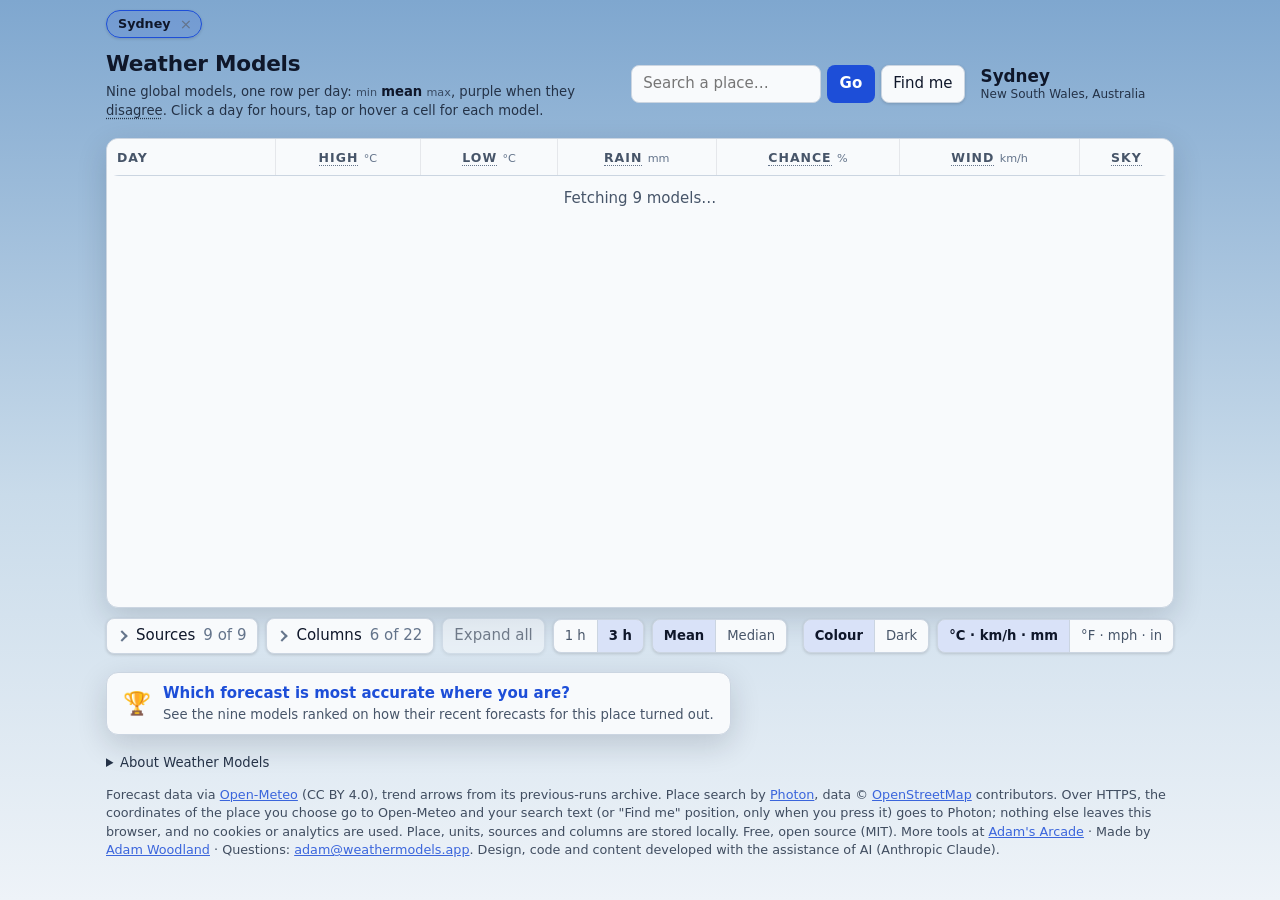
==== commit 4ce74143: "Add low, mid and high cloud columns Three optional columns after Cloud, from the same Open-Meteo for" ====
--- a/index.html
+++ b/index.html
@@ -67,7 +67,7 @@
     {
       "@type": "Question",
       "name": "What do the small arrows mean?",
-      "acceptedAnswer": { "@type": "Answer", "text": "On most number columns an arrow shows that the models' average for that day has moved since their run three days ago, using Open-Meteo's archive of previous runs: by at least 1 degree for temperatures and dew point, 1 mm of rain, 1 cm of snow, 5 km/h of wind (4 for the day's average, 8 for gusts), 15% cloud, 8% humidity, 3 hPa of pressure or an hour of sunshine. Chance and UV have no arrow because the archive does not keep them. Hover or tap the cell for the change." }
+      "acceptedAnswer": { "@type": "Answer", "text": "On most number columns an arrow shows that the models' average for that day has moved since their run three days ago, using Open-Meteo's archive of previous runs: by at least 1 degree for temperatures and dew point, 1 mm of rain, 1 cm of snow, 5 km/h of wind (4 for the day's average, 8 for gusts), 15% cloud, 8% humidity, 3 hPa of pressure or an hour of sunshine. Chance, UV and the low, mid and high cloud layers have no arrow because the archive does not keep them. Hover or tap the cell for the change." }
     },
     {
       "@type": "Question",
@@ -185,7 +185,7 @@
       <dt>Which weather models are compared?</dt>
       <dd>Nine global models, fetched through Open-Meteo: ECMWF IFS, ECMWF AIFS (AI), NOAA GFS, DWD ICON, Met Office UKMO, Météo-France ARPEGE, ECCC GEM, JMA and CMA GRAPES. The "seamless" variants blend in each agency's regional high-resolution model where one exists, so the same list works anywhere in the world.</dd>
       <dt>What do the small arrows mean?</dt>
-      <dd>On most number columns an arrow shows that the models' average for that day has moved since their run three days ago, using Open-Meteo's archive of previous runs: by at least 1° for temperatures and dew point, 1 mm of rain, 1 cm of snow, 5 km/h of wind (4 for the day's average, 8 for gusts), 15% cloud, 8% humidity, 3 hPa of pressure or an hour of sunshine. Chance and UV have no arrow because the archive does not keep them. Hover or tap the cell for the change.</dd>
+      <dd>On most number columns an arrow shows that the models' average for that day has moved since their run three days ago, using Open-Meteo's archive of previous runs: by at least 1° for temperatures and dew point, 1 mm of rain, 1 cm of snow, 5 km/h of wind (4 for the day's average, 8 for gusts), 15% cloud, 8% humidity, 3 hPa of pressure or an hour of sunshine. Chance, UV and the low, mid and high cloud layers have no arrow because the archive does not keep them. Hover or tap the cell for the change.</dd>
       <dt>Is anything tracked or uploaded?</dt>
       <dd>Nothing is tracked: no cookies, no accounts, no analytics. Two things do leave your browser, both over HTTPS: the coordinates of the place you choose go to Open-Meteo to fetch the forecasts, and the text you type in the search box (or your position, if you press "Find me") goes to Photon to look the place up. Your settings are stored in this browser only.</dd>
     </dl>
--- a/style.css
+++ b/style.css
@@ -672,6 +672,7 @@
 .status { margin: 0; padding: 12px; color: var(--dim); text-align: center; }
 .status:empty { display: none; }
 .status.err { color: var(--err); }
+.status .again { margin-left: 6px; }
 
 /* collapsed About / FAQ: present for readers and crawlers, out of the way for everyone else */
 /* link to the accuracy league table, between the settings and About */
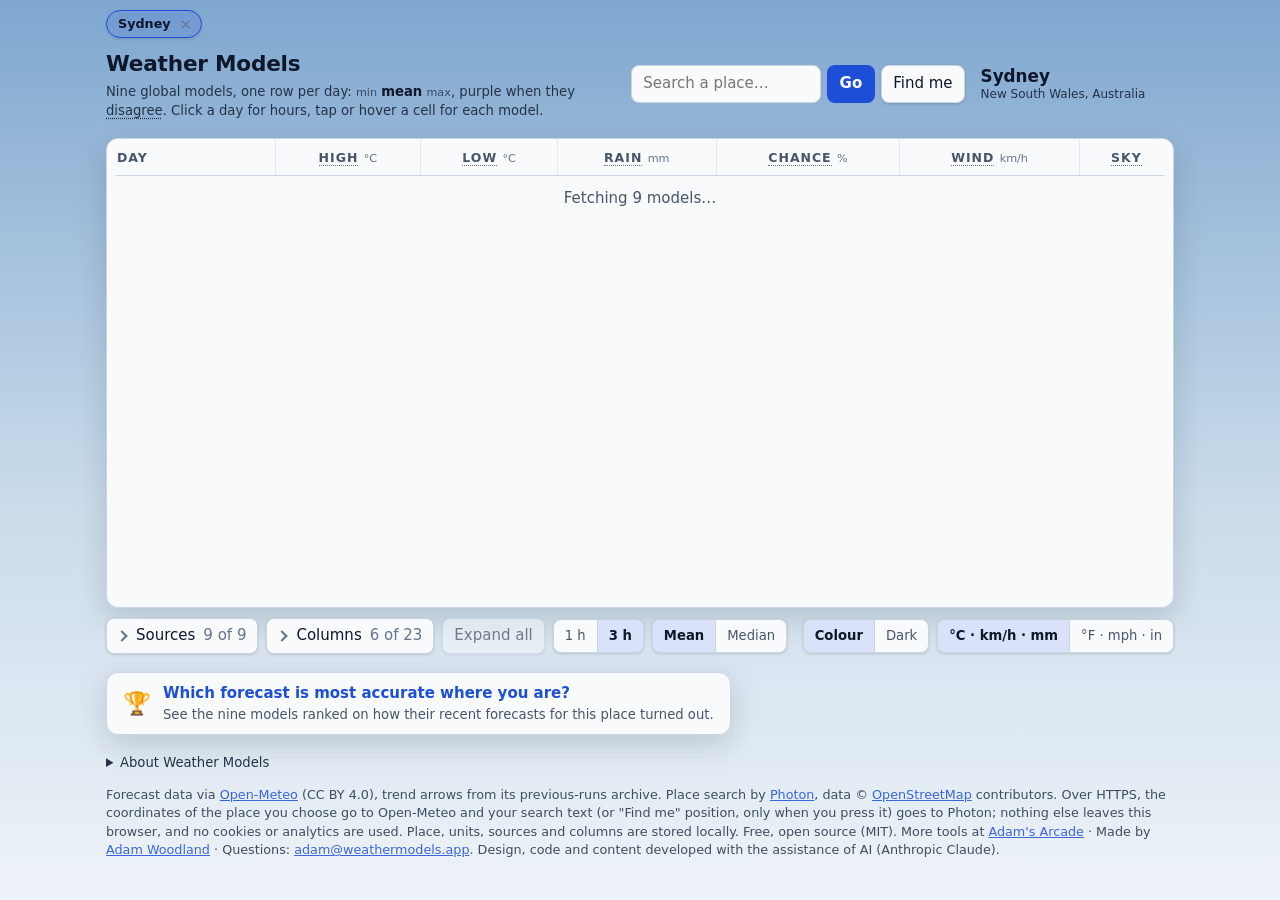
==== commit 2154179d: "Add a Visibility column The day shows each model's lowest hour, the hour rows each hour's figure. On" ====
--- a/index.html
+++ b/index.html
@@ -67,7 +67,7 @@
     {
       "@type": "Question",
       "name": "What do the small arrows mean?",
-      "acceptedAnswer": { "@type": "Answer", "text": "On most number columns an arrow shows that the models' average for that day has moved since their run three days ago, using Open-Meteo's archive of previous runs: by at least 1 degree for temperatures and dew point, 1 mm of rain, 1 cm of snow, 5 km/h of wind (4 for the day's average, 8 for gusts), 15% cloud, 8% humidity, 3 hPa of pressure or an hour of sunshine. Chance, UV and the low, mid and high cloud layers have no arrow because the archive does not keep them. Hover or tap the cell for the change." }
+      "acceptedAnswer": { "@type": "Answer", "text": "On most number columns an arrow shows that the models' average for that day has moved since their run three days ago, using Open-Meteo's archive of previous runs: by at least 1 degree for temperatures and dew point, 1 mm of rain, 1 cm of snow, 5 km/h of wind (4 for the day's average, 8 for gusts), 15% cloud, 8% humidity, 3 hPa of pressure or an hour of sunshine. Chance, UV, visibility and the low, mid and high cloud layers have no arrow because the archive does not keep them. Hover or tap the cell for the change." }
     },
     {
       "@type": "Question",
@@ -185,7 +185,7 @@
       <dt>Which weather models are compared?</dt>
       <dd>Nine global models, fetched through Open-Meteo: ECMWF IFS, ECMWF AIFS (AI), NOAA GFS, DWD ICON, Met Office UKMO, Météo-France ARPEGE, ECCC GEM, JMA and CMA GRAPES. The "seamless" variants blend in each agency's regional high-resolution model where one exists, so the same list works anywhere in the world.</dd>
       <dt>What do the small arrows mean?</dt>
-      <dd>On most number columns an arrow shows that the models' average for that day has moved since their run three days ago, using Open-Meteo's archive of previous runs: by at least 1° for temperatures and dew point, 1 mm of rain, 1 cm of snow, 5 km/h of wind (4 for the day's average, 8 for gusts), 15% cloud, 8% humidity, 3 hPa of pressure or an hour of sunshine. Chance, UV and the low, mid and high cloud layers have no arrow because the archive does not keep them. Hover or tap the cell for the change.</dd>
+      <dd>On most number columns an arrow shows that the models' average for that day has moved since their run three days ago, using Open-Meteo's archive of previous runs: by at least 1° for temperatures and dew point, 1 mm of rain, 1 cm of snow, 5 km/h of wind (4 for the day's average, 8 for gusts), 15% cloud, 8% humidity, 3 hPa of pressure or an hour of sunshine. Chance, UV, visibility and the low, mid and high cloud layers have no arrow because the archive does not keep them. Hover or tap the cell for the change.</dd>
       <dt>Is anything tracked or uploaded?</dt>
       <dd>Nothing is tracked: no cookies, no accounts, no analytics. Two things do leave your browser, both over HTTPS: the coordinates of the place you choose go to Open-Meteo to fetch the forecasts, and the text you type in the search box (or your position, if you press "Find me") goes to Photon to look the place up. Your settings are stored in this browser only.</dd>
     </dl>
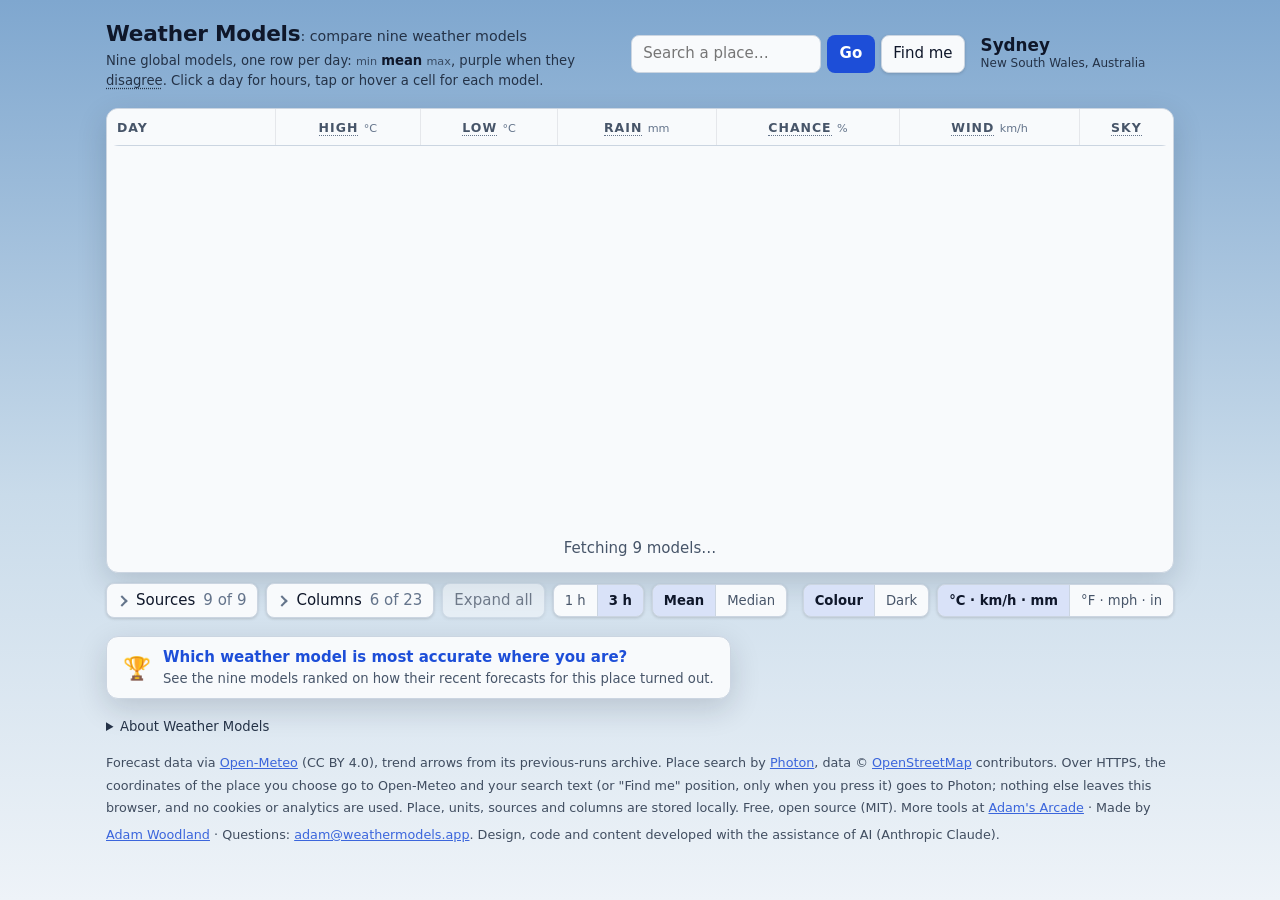
==== commit 74cf6c8f: "SEO: models guide, layout-shift fixes, 404 page, clearer wording - New page /weather-models-explaine" ====
--- a/index.html
+++ b/index.html
@@ -4,8 +4,7 @@
 <meta charset="utf-8">
 <meta name="viewport" content="width=device-width, initial-scale=1">
 <title>Weather Models — compare nine forecast models in one table</title>
-<meta name="description" content="Compare nine global weather models side by side: the min, mean and max forecast for temperature, rain, wind and more, day by day and hour by hour. Free.">
-<meta name="keywords" content="weather model comparison, compare weather models, ECMWF vs GFS, multi-model forecast, forecast model spread, ECMWF, GFS, ICON, UKMO, ARPEGE, GEM, JMA, Open-Meteo">
+<meta name="description" content="Compare nine weather models side by side, ECMWF, GFS, ICON, UKMO and more: the min, mean and max forecast for temperature, rain and wind, day by day. Free.">
 <link rel="canonical" href="https://weathermodels.app/">
 
 <meta property="og:type"        content="website">
@@ -22,6 +21,7 @@
 <meta name="twitter:title"       content="Weather Models — compare nine forecast models in one table">
 <meta name="twitter:description" content="Every cell shows the min, mean and max across nine global weather models, one row per day. Free, no account, nothing tracked.">
 <meta name="twitter:image"       content="https://weathermodels.app/og-image.png">
+<meta name="twitter:image:alt"   content="Weather Models: a forecast table where each cell shows the minimum, mean and maximum across nine weather models">
 
 <link rel="icon" href="/favicon.ico" sizes="48x48">
 <link rel="icon" href="/favicon.svg" type="image/svg+xml">
@@ -43,6 +43,7 @@
   "applicationCategory": "UtilitiesApplication",
   "operatingSystem": "Any",
   "browserRequirements": "Requires JavaScript",
+  "image": "https://weathermodels.app/og-image.png",
   "inLanguage": "en-GB",
   "isAccessibleForFree": true,
   "offers": { "@type": "Offer", "price": "0", "priceCurrency": "GBP" },
@@ -51,30 +52,50 @@
 </script>
 <script type="application/ld+json">
 {
-  "@context": "https://schema.org",
-  "@type": "FAQPage",
-  "mainEntity": [
-    {
-      "@type": "Question",
-      "name": "What do the three numbers in a cell mean?",
-      "acceptedAnswer": { "@type": "Answer", "text": "The lowest, the mean (or the median, switchable in the toolbar) and the highest forecast across the weather models that are switched on. Purple outer numbers mean the models disagree by more than usual for that column. The big number is tinted by its value: blue for cold or wet, orange and red for hot, strong wind or high UV; ordinary values stay plain." }
-    },
-    {
-      "@type": "Question",
-      "name": "Which weather models are compared?",
-      "acceptedAnswer": { "@type": "Answer", "text": "Nine global models, fetched through Open-Meteo: ECMWF IFS, ECMWF AIFS (AI), NOAA GFS, DWD ICON, Met Office UKMO, Météo-France ARPEGE, ECCC GEM, JMA and CMA GRAPES. The seamless variants blend in each agency's regional high-resolution model where one exists, so the same list works anywhere in the world." }
-    },
-    {
-      "@type": "Question",
-      "name": "What do the small arrows mean?",
-      "acceptedAnswer": { "@type": "Answer", "text": "On most number columns an arrow shows that the models' average for that day has moved since their run three days ago, using Open-Meteo's archive of previous runs: by at least 1 degree for temperatures and dew point, 1 mm of rain, 1 cm of snow, 5 km/h of wind (4 for the day's average, 8 for gusts), 15% cloud, 8% humidity, 3 hPa of pressure or an hour of sunshine. Chance, UV, visibility and the low, mid and high cloud layers have no arrow because the archive does not keep them. Hover or tap the cell for the change." }
-    },
-    {
-      "@type": "Question",
-      "name": "Is anything tracked or uploaded?",
-      "acceptedAnswer": { "@type": "Answer", "text": "Nothing is tracked: no cookies, no accounts, no analytics. Two things do leave your browser, both over HTTPS: the coordinates of the place you choose go to Open-Meteo to fetch the forecasts, and the text you type in the search box (or your position, if you press Find me) goes to Photon to look the place up. Your settings are stored in this browser only." }
-    }
-  ]
+ "@context": "https://schema.org",
+ "@type": "FAQPage",
+ "mainEntity": [
+  {
+   "@type": "Question",
+   "name": "What do the three numbers in a cell mean?",
+   "acceptedAnswer": {
+    "@type": "Answer",
+    "text": "The lowest, the mean (or the median, switchable in the toolbar) and the highest forecast across the weather models that are switched on. Purple outer numbers mean the models disagree by more than usual for that column. The big number is tinted by its value: blue for cold or wet, orange and red for hot, strong wind or high UV; ordinary values stay plain."
+   }
+  },
+  {
+   "@type": "Question",
+   "name": "Which weather models are compared?",
+   "acceptedAnswer": {
+    "@type": "Answer",
+    "text": "Nine global models, fetched through Open-Meteo: ECMWF IFS, ECMWF AIFS (AI), NOAA GFS, DWD ICON, Met Office UKMO, Météo-France ARPEGE, ECCC GEM, JMA and CMA GRAPES. The \"seamless\" variants blend in each agency's regional high-resolution model where one exists, so the same list works anywhere in the world. More about each one: weather models explained."
+   }
+  },
+  {
+   "@type": "Question",
+   "name": "What do the small arrows mean?",
+   "acceptedAnswer": {
+    "@type": "Answer",
+    "text": "On most number columns an arrow shows that the models' average for that day has moved since their forecast for it made three days ahead (or two, or one), using Open-Meteo's archive of previous runs: by at least 1° for temperatures and dew point, 1 mm of rain, 1 cm of snow, 5 km/h of wind (4 for the day's average, 8 for gusts), 15% cloud, 8% humidity, 3 hPa of pressure or an hour of sunshine. Only the next few days have one: further ahead, the archive has nothing older than the latest forecast to compare with. Chance, UV, visibility and the low, mid and high cloud layers have no arrow because the archive does not keep them. Hover or tap the cell for the change."
+   }
+  },
+  {
+   "@type": "Question",
+   "name": "Why can the times be an hour off around a clock change?",
+   "acceptedAnswer": {
+    "@type": "Answer",
+    "text": "Open-Meteo, which supplies the forecasts, gives every time at one fixed offset from UTC: the place's offset now. If the clocks change during the forecast, the times after the change stay on the old clock, an hour off local time, and so do the edges of those days. When that happens, the line under the place name says so. A day's rain adds up the hours stamped 00:00 to 23:00, each of which is the total for the hour before it."
+   }
+  },
+  {
+   "@type": "Question",
+   "name": "Is anything tracked or uploaded?",
+   "acceptedAnswer": {
+    "@type": "Answer",
+    "text": "Nothing is tracked: no cookies, no accounts, no analytics. Two things do leave your browser, both over HTTPS: the coordinates of the place you choose go to Open-Meteo to fetch the forecasts, and the text you type in the search box (or your position, if you press \"Find me\") goes to Photon to look the place up. Your settings are stored in this browser only."
+   }
+  }
+ ]
 }
 </script>
 </head>
@@ -96,7 +117,7 @@
 
 <header class="top">
   <div class="brand">
-    <h1>Weather Models</h1>
+    <h1>Weather Models<span class="h1-tail">: compare nine weather models</span></h1>
     <p class="sub">Nine global models, one row per day: <span class="k lo">min</span> <strong class="k mean">mean</strong> <span class="k hi">max</span>, purple when they <span id="disagree" class="hint" tabindex="0">disagree</span>. Click a day for hours, tap or hover a cell for each model.</p>
   </div>
   <div class="where">
@@ -107,14 +128,14 @@
       <ul id="locResults" class="results" hidden></ul>
     </form>
     <div class="place">
-      <h2 id="placeName">Loading…</h2>
+      <h2 id="placeName">Your forecast</h2>
       <p id="placeMeta" class="meta"></p>
     </div>
   </div>
 </header>
 
 <main id="main" tabindex="-1">
-  <section class="fc-wrap">
+  <section class="fc-wrap loading">
     <table class="fc" id="fcTable">
       <thead>
         <tr>
@@ -154,7 +175,8 @@
     <p class="hint">Untick a model to leave it out of every cell. The number is how many days ahead that model reaches here.
       All "seamless" models blend in that agency's regional high-resolution model where one exists.
       (Australia's BoM ACCESS-G is not listed: Open-Meteo has published no data for it recently.)
-      <a href="/most-accurate-weather-forecast/">Which of them has been most accurate here?</a></p>
+      <a href="/most-accurate-weather-forecast/">Which of them has been most accurate here?</a>
+      <a href="/weather-models-explained/">Who runs each model, and how they differ</a></p>
     <ul id="sourceList" class="chips"></ul>
   </section>
 
@@ -173,7 +195,7 @@
 
   <a class="acc-promo" href="/most-accurate-weather-forecast/">
     <span class="acc-promo-icon" aria-hidden="true">🏆</span>
-    <span class="acc-promo-text"><strong>Which forecast is most accurate where you are?</strong>
+    <span class="acc-promo-text"><strong>Which weather model is most accurate where you are?</strong>
       <span class="acc-promo-sub">See the nine models ranked on how their recent forecasts for this place turned out.</span></span>
   </a>
 
@@ -183,9 +205,11 @@
       <dt>What do the three numbers in a cell mean?</dt>
       <dd>The lowest, the mean (or the median, switchable in the toolbar) and the highest forecast across the weather models that are switched on. Purple outer numbers mean the models disagree by more than usual for that column. The big number is tinted by its value: blue for cold or wet, orange and red for hot, strong wind or high UV; ordinary values stay plain.</dd>
       <dt>Which weather models are compared?</dt>
-      <dd>Nine global models, fetched through Open-Meteo: ECMWF IFS, ECMWF AIFS (AI), NOAA GFS, DWD ICON, Met Office UKMO, Météo-France ARPEGE, ECCC GEM, JMA and CMA GRAPES. The "seamless" variants blend in each agency's regional high-resolution model where one exists, so the same list works anywhere in the world.</dd>
+      <dd>Nine global models, fetched through Open-Meteo: ECMWF IFS, ECMWF AIFS (AI), NOAA GFS, DWD ICON, Met Office UKMO, Météo-France ARPEGE, ECCC GEM, JMA and CMA GRAPES. The "seamless" variants blend in each agency's regional high-resolution model where one exists, so the same list works anywhere in the world. More about each one: <a href="/weather-models-explained/">weather models explained</a>.</dd>
       <dt>What do the small arrows mean?</dt>
-      <dd>On most number columns an arrow shows that the models' average for that day has moved since their run three days ago, using Open-Meteo's archive of previous runs: by at least 1° for temperatures and dew point, 1 mm of rain, 1 cm of snow, 5 km/h of wind (4 for the day's average, 8 for gusts), 15% cloud, 8% humidity, 3 hPa of pressure or an hour of sunshine. Chance, UV, visibility and the low, mid and high cloud layers have no arrow because the archive does not keep them. Hover or tap the cell for the change.</dd>
+      <dd>On most number columns an arrow shows that the models' average for that day has moved since their forecast for it made three days ahead (or two, or one), using Open-Meteo's archive of previous runs: by at least 1° for temperatures and dew point, 1 mm of rain, 1 cm of snow, 5 km/h of wind (4 for the day's average, 8 for gusts), 15% cloud, 8% humidity, 3 hPa of pressure or an hour of sunshine. Only the next few days have one: further ahead, the archive has nothing older than the latest forecast to compare with. Chance, UV, visibility and the low, mid and high cloud layers have no arrow because the archive does not keep them. Hover or tap the cell for the change.</dd>
+      <dt>Why can the times be an hour off around a clock change?</dt>
+      <dd>Open-Meteo, which supplies the forecasts, gives every time at one fixed offset from UTC: the place's offset now. If the clocks change during the forecast, the times after the change stay on the old clock, an hour off local time, and so do the edges of those days. When that happens, the line under the place name says so. A day's rain adds up the hours stamped 00:00 to 23:00, each of which is the total for the hour before it.</dd>
       <dt>Is anything tracked or uploaded?</dt>
       <dd>Nothing is tracked: no cookies, no accounts, no analytics. Two things do leave your browser, both over HTTPS: the coordinates of the place you choose go to Open-Meteo to fetch the forecasts, and the text you type in the search box (or your position, if you press "Find me") goes to Photon to look the place up. Your settings are stored in this browser only.</dd>
     </dl>
--- a/style.css
+++ b/style.css
@@ -213,6 +213,9 @@
   letter-spacing: -.01em;
 }
 
+/* ": compare nine weather models" after the name: part of the H1 for search, set small so the name leads */
+.brand h1 .h1-tail { font-size: .66em; font-weight: 500; letter-spacing: 0; color: var(--dim-bg); }
+
 .brand .sub { margin: 2px 0 0; color: var(--dim-bg); font-size: .88em; }
 .k { font-variant-numeric: tabular-nums; }
 .k.lo, .k.hi { color: var(--dim-bg); font-size: .85em; opacity: .8; }
@@ -238,6 +241,7 @@
 .place { min-width: 0; max-width: 20rem; }
 .place h2 { margin: 0; color: var(--text-bg); font-size: 1.05rem; font-weight: 600; line-height: 1.2; white-space: nowrap; overflow: hidden; text-overflow: ellipsis; }
 .place .meta { margin: 0; color: var(--dim-bg); font-size: .8em; white-space: nowrap; overflow: hidden; text-overflow: ellipsis; cursor: help; }
+.place .meta:empty::after { content: '\00a0'; }   /* one line kept while it waits for the place, so the page does not move (CLS) */
 
 .loc input {
   flex: 1;
@@ -457,8 +461,11 @@
 
 /* ---------- forecast table ---------- */
 
-/* while the table is empty, keep the space it will take so the toolbar below does not jump */
-.fc-wrap.loading { min-height: 470px; }
+/* while the table is empty, keep the space it will take so nothing below it jumps (CLS). The class is in
+   the HTML, so the space is kept from the first paint. 465 px: the 16-day table (419 px) and the status line
+   under it; the status sits at the foot of the space, where it will be once the rows are in. */
+.fc-wrap.loading { min-height: 465px; display: flex; flex-direction: column; }
+.fc-wrap.loading .status { margin-top: auto; }
 
 .fc-wrap {
   margin-top: 6px;
@@ -698,6 +705,7 @@
 .about dd { margin: 2px 0 0; }
 
 .footer { margin: 14px 0 0; color: var(--dim-bg); font-size: .85em; opacity: .85; }
+.footer a { display: inline-block; padding: 4px 0; }   /* at least 24 px tall to tap */
 
 @media (max-width: 560px) {
   .top { padding-top: 14px; }
